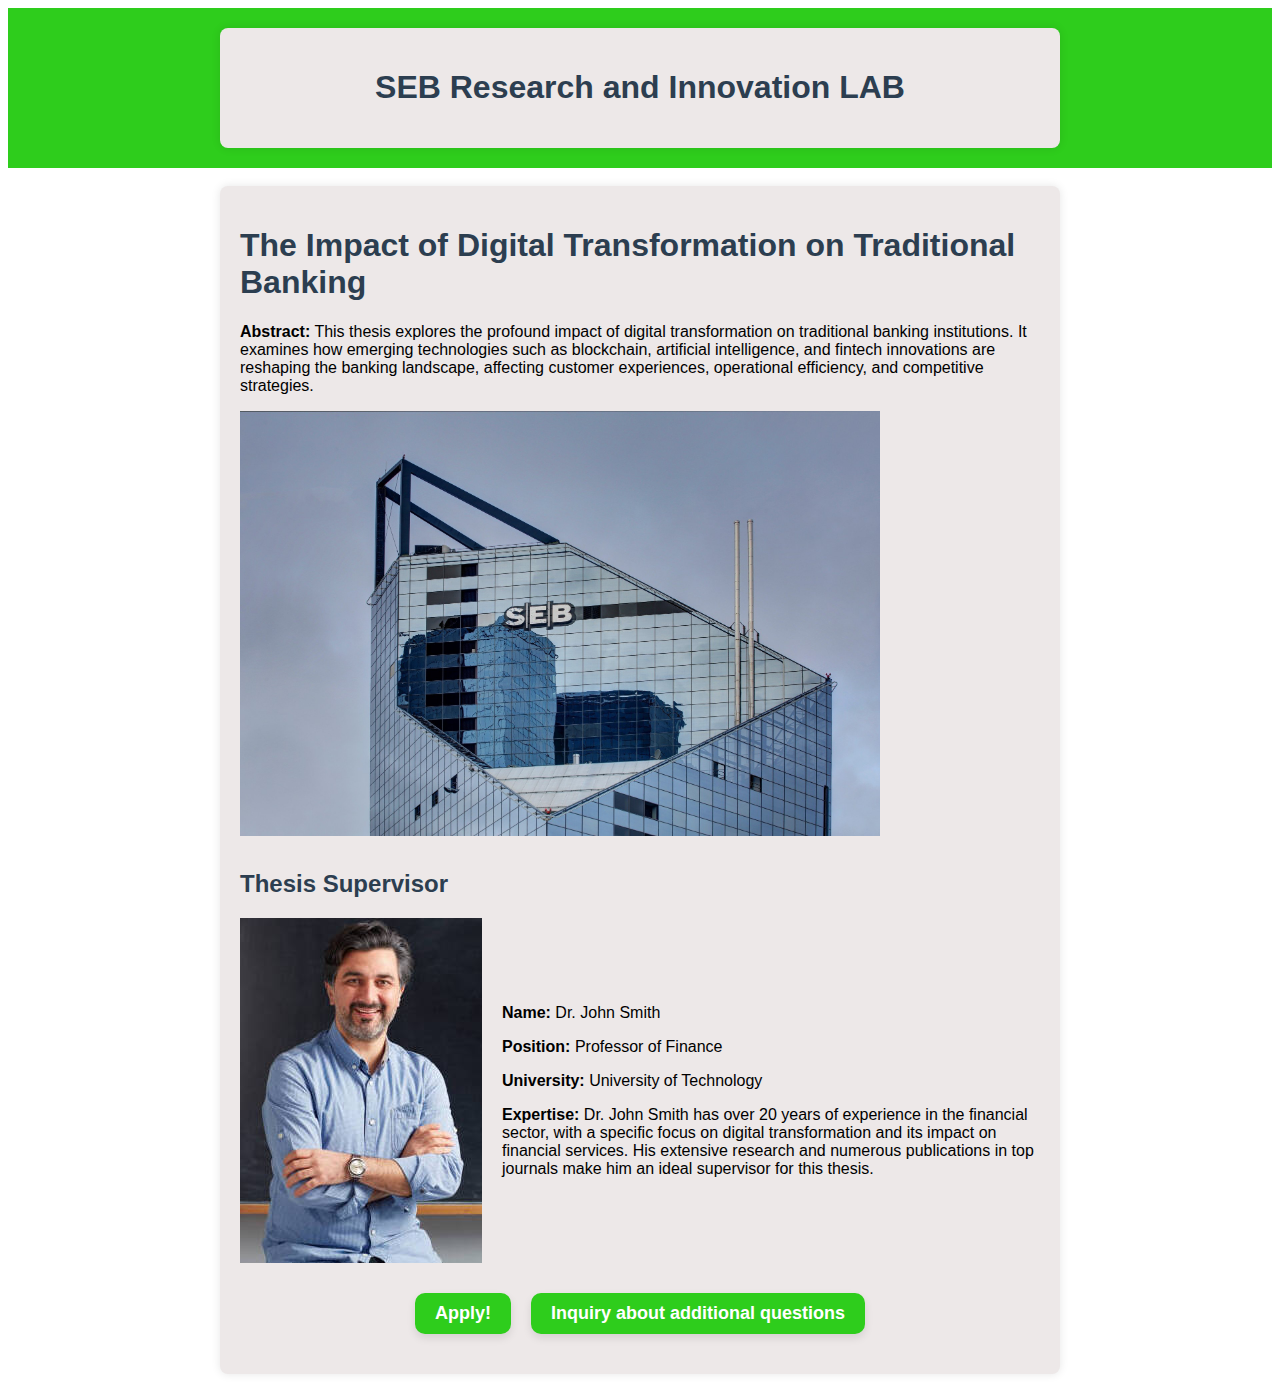
==== details.html @ 8e74b56a "first" ====
<!DOCTYPE html>
<html lang="en">

<head>
    <meta charset="UTF-8">
    <meta name="viewport" content="width=device-width, initial-scale=1.0">
    <title>The Impact of Digital Transformation on Traditional Banking</title>
    <style>
        body {
            font-family: Arial, sans-serif;
        }

        .container {
            margin: 0 auto;
        }

        .thesis-details,
        .supervisor-details {
            margin-bottom: 30px;
        }

        header {
            background-color: #2ecd1c;
            color: #000000;
            padding: 20px 0;
            text-align: center;
        }

        h1,
        h2 {
            color: #2c3e50;
        }

        img {
            max-width: 80%;
            height: auto;
        }

        .supervisor {
            display: flex;
            align-items: center;
        }

        .supervisor img {
            margin-right: 20px;
            width: 300px;
            height: auto;
        }
    
        .quiz-container button {
            font-weight: 600;
            font-size: large;
            padding: 10px 20px;
            height: auto;
            width: 100%;
            background-color: #2ecd1c;
            color: white;
            justify-content: center;
            border: none;
            box-shadow: 0px 4px 8px rgba(0, 0, 0, 0.1);
            border-radius: 10px;
            cursor: pointer;
        }
        .quiz-container{
            display: flex;
            gap: 20px;

            border-radius: 20px;
            justify-content: center;
            
            margin-bottom: 20px;
        
        }

        .container {
            max-width: 800px;

            padding: 20px;
            background-color: rgb(237, 232, 232);
            box-shadow: 0 0 10px rgba(0, 0, 0, 0.1);
            border-radius: 8px;
        }
    </style>
</head>

<body>
    <header>
        <div class="container">
            <h1>SEB Research and Innovation LAB</h1>
        </div>
    </header><br>
    <div class="container">
        <div class="thesis-details">
            <h1>The Impact of Digital Transformation on Traditional Banking</h1>
            <p><strong>Abstract:</strong> This thesis explores the profound impact of digital transformation on
                traditional banking institutions. It examines how emerging technologies such as blockchain, artificial
                intelligence, and fintech innovations are reshaping the banking landscape, affecting customer
                experiences, operational efficiency, and competitive strategies.</p>
            <img src="thesis-background.png" alt="Digital Transformation in Banking">
        </div>
        <div class="supervisor-details">
            <h2>Thesis Supervisor</h2>
            <div class="supervisor">
                <img src="thesis-teacher.jpg" alt="Supervisor Photo">
                <div>
                    <p><strong>Name:</strong> Dr. John Smith</p>
                    <p><strong>Position:</strong> Professor of Finance</p>
                    <p><strong>University:</strong> University of Technology</p>
                    <p><strong>Expertise:</strong> Dr. John Smith has over 20 years of experience in the financial
                        sector, with a specific focus on digital transformation and its impact on financial services.
                        His extensive research and numerous publications in top journals make him an ideal supervisor
                        for this thesis.</p>
                </div>
            </div>
        </div>
        <div class="quiz-container">
            <a href="form.html"><button>Apply!</button></a>

            <a href="form.html"><button>Inquiry about additional questions</button></a>

        </div>
    </div>
</body>

</html>
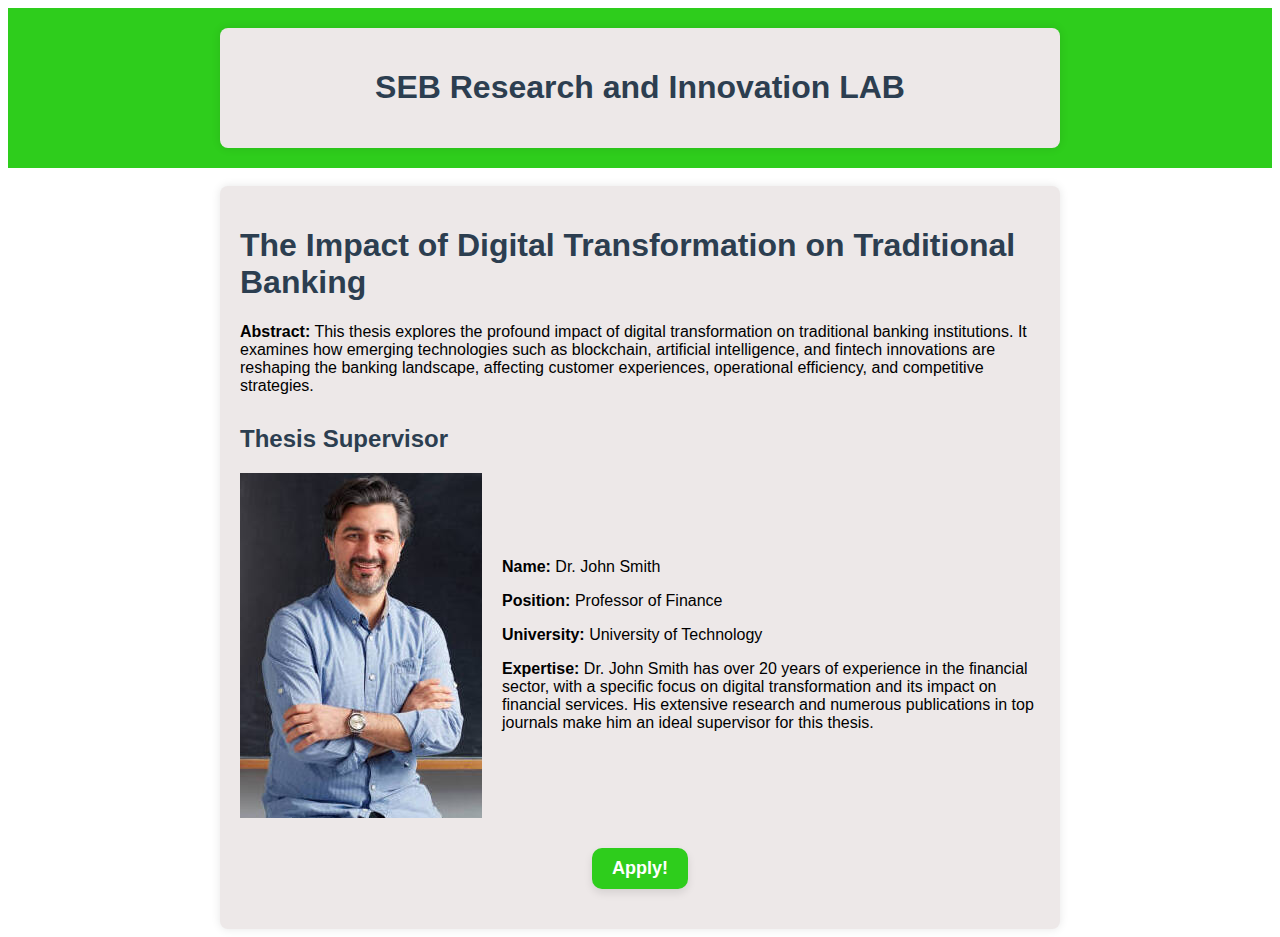
==== commit 641de4d0: "improvements" ====
--- a/details.html
+++ b/details.html
@@ -96,7 +96,7 @@
                 traditional banking institutions. It examines how emerging technologies such as blockchain, artificial
                 intelligence, and fintech innovations are reshaping the banking landscape, affecting customer
                 experiences, operational efficiency, and competitive strategies.</p>
-            <img src="thesis-background.png" alt="Digital Transformation in Banking">
+            <!--<img src="thesis-background.png" alt="Digital Transformation in Banking">-->
         </div>
         <div class="supervisor-details">
             <h2>Thesis Supervisor</h2>
@@ -115,9 +115,6 @@
         </div>
         <div class="quiz-container">
             <a href="form.html"><button>Apply!</button></a>
-
-            <a href="form.html"><button>Inquiry about additional questions</button></a>
-
         </div>
     </div>
 </body>
